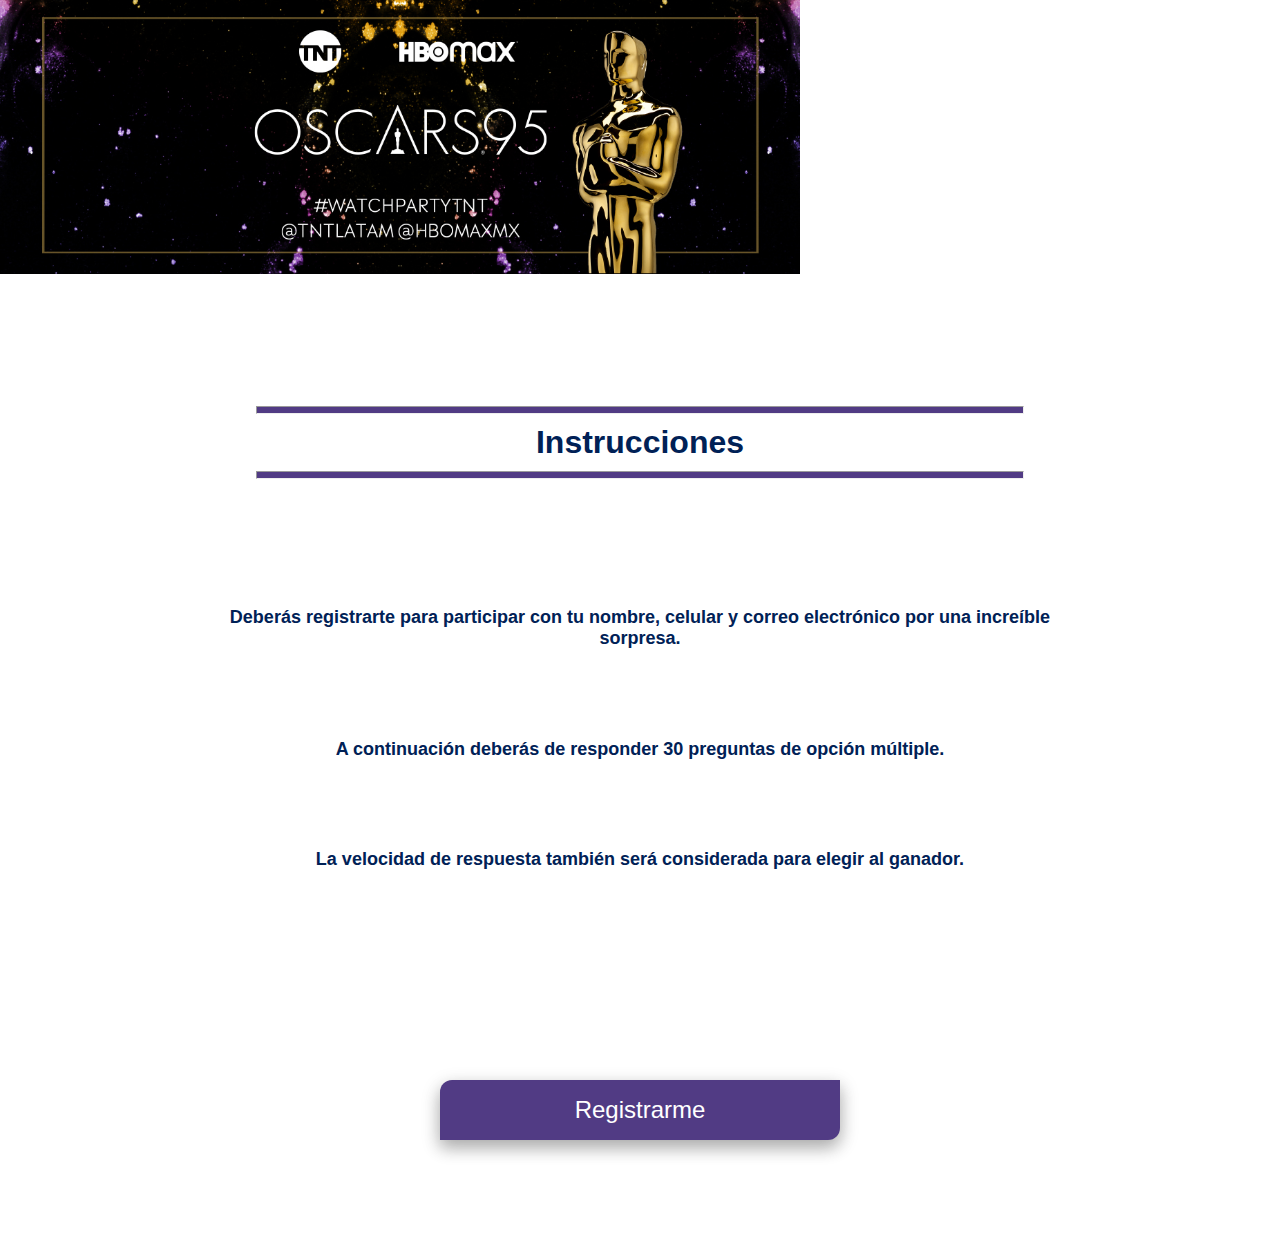
==== instrucciones.html @ a6ed821a "Cambio textos" ====
<!DOCTYPE html>
<html lang="en">
<head>
    <meta charset="UTF-8">
    <meta http-equiv="X-UA-Compatible" content="IE=edge">
    <meta name="viewport" content="width=device-width, initial-scale=1.0">
    <link rel="stylesheet" href="css/style.css">
    <title>watchpartytnt.com</title>
</head>
<body>
    <img src="img/banner.jpg" alt="" srcset="" class="logoTitulo">
    <hr class="divisionMoradaArriba">
    <div class="divCentrado">
        <span class="textoTitulo">Instrucciones</span>
    </div>
    <hr class="divisionMoradaAbajo">
    <p class="texto">Deberás registrarte para participar con tu nombre, celular y correo electrónico por una increíble sorpresa.</p>
    <p class="texto">A continuación deberás de responder 30 preguntas de opción múltiple.</p>
    <p class="texto">La velocidad de respuesta también será considerada para elegir al ganador.</p>
    <br>
    <div class="centrado">    
        <button class="boton" onclick="window.location.href = 'registro.html';">Registrarme</button>
</div>
</body>
</html>
---- css/style.css ----
body {
    background-color: white;
    margin: 0px;
    padding: 0px;
    border: 0px;
    font-family: 'Helvetica', 'Arial', sans-serif;
  }

  .centrado{
    text-align: center;
    align-content: center;
    margin-left: 10%;
    margin-right: 10%;
    width: 80%;
    line-height: 1.5;
    vertical-align: middle;
}

.logoTitulo{
    align-items: center;
    width: 100%;
    margin-top: 0%;
    max-width: 800px;
    margin-left: auto;
    margin-right: auto;
    margin-bottom: 5%;
}

.texto{
    text-align: center;
    font-weight: 600;
    font-size: 18px;
    color: #002156 ;
    margin-left: 15%;
    margin-right: 15%;
    margin-top: 0%;
    margin-bottom: 7%;
}

.boton{
    box-shadow: 0 8px 16px 0 rgba(0,0,0,0.2), 0 6px 20px 0 rgba(0,0,0,0.19);
    border-radius: 12px 0px 12px 0px; 
    background-color: #513b84  ; 
    border: none;
    color: white;
    padding-top : 16px;
    padding-bottom : 16px;
    padding-left: 32px;
    padding-right: 32px;
    text-align: center;
    text-decoration: none;
    font-size: 24px;
    width: 70%;
    max-width: 400px;
    margin-top: 10%;
    margin-bottom: 10%;
}


.divisionRojaArriba{
    color: #ed1c24;
    background-color: #ed1c24;
    height: 6px;
    margin-left: 20%;
    margin-right: 20%;
    margin-bottom: 0px;
    margin-top: 5%;
    margin-bottom: 10px;
}

.divisionRojaAbajo{
    color: #ed1c24;
    background-color: #ed1c24;
    height: 6px;
    margin-left: 20%;
    margin-right: 20%;
    margin-bottom: 10%;
    margin-top: 10px;
}

.divisionMoradaArriba{
    color: #513b84;
    background-color: #513b84;
    height: 6px;
    margin-left: 20%;
    margin-right: 20%;
    margin-bottom: 0px;
    margin-top: 5%;
    margin-bottom: 10px;
}

.divisionMoradaAbajo{
    color: #513b84;
    background-color: #513b84   ;
    height: 6px;
    margin-left: 20%;
    margin-right: 20%;
    margin-bottom: 10%;
    margin-top: 10px;
}
.textoTitulo{
    font-weight: 600;
    font-size: 32px;
    color: #002156 ;
    margin: auto;
}

.divCentrado{
    text-align: center;
}

.inputDatos{
    font-weight: 600;
    font-size: 18px;
    color: #002156 ;
    text-align: center;
    width: 50%;
    height: 30px;
    margin-left: 25%;
    background-color: whitesmoke;
    margin-bottom: 5%;
}

.mensajeError{
    color: #ed1c24;
    height: 30px;
    font-weight: 600;
    font-size: 18px;
    text-align: center;
}

.mensajeResultado{
    color: #513b84;
    height: 30px;
    font-weight: 600;
    font-size: 18px;
    text-align: center;
}

.textoTitulo3{
    font-weight: 600;
    font-size: 18px;
    color: #002156 ;
    text-align: center;
    width: 90%;
    margin-left: 5%;
    margin-right: 5%;
    margin-top: 0px;
    margin-bottom: 20px;
}

.respuestas{
    color: white;
    height: 30px;
    font-weight: 600;
    font-size: 18px;
    text-align: center;
    background-color: MediumPurple;
    margin-top: 1%;
    width: 80%;
    /* height: 60px; */
    margin-left: 10%;
    margin-right: 10%;
    border-color: purple;
    border-style: solid;
    border-width: 3px;
    /* line-height: 3.0; */
    display: block;
    padding-top: 10px;
    padding-bottom: 10px;
    
    /* vertical-align: middle; */
    border-radius: 12px 0px 12px 0px; 
    word-wrap: break-word;
}

.respuestaSelecionada{
    background-color: purple; 
    border-color: MediumPurple;
    color: white;
}

.grande{
    font-weight: 800;
    font-size: 32px;
}

.oculto{
    display: none;
}
.qrcode2{
    padding-top: 0px;
    padding-bottom: 10px;
    display: flex;
    justify-content: center;
    margin-bottom: 5%;
}
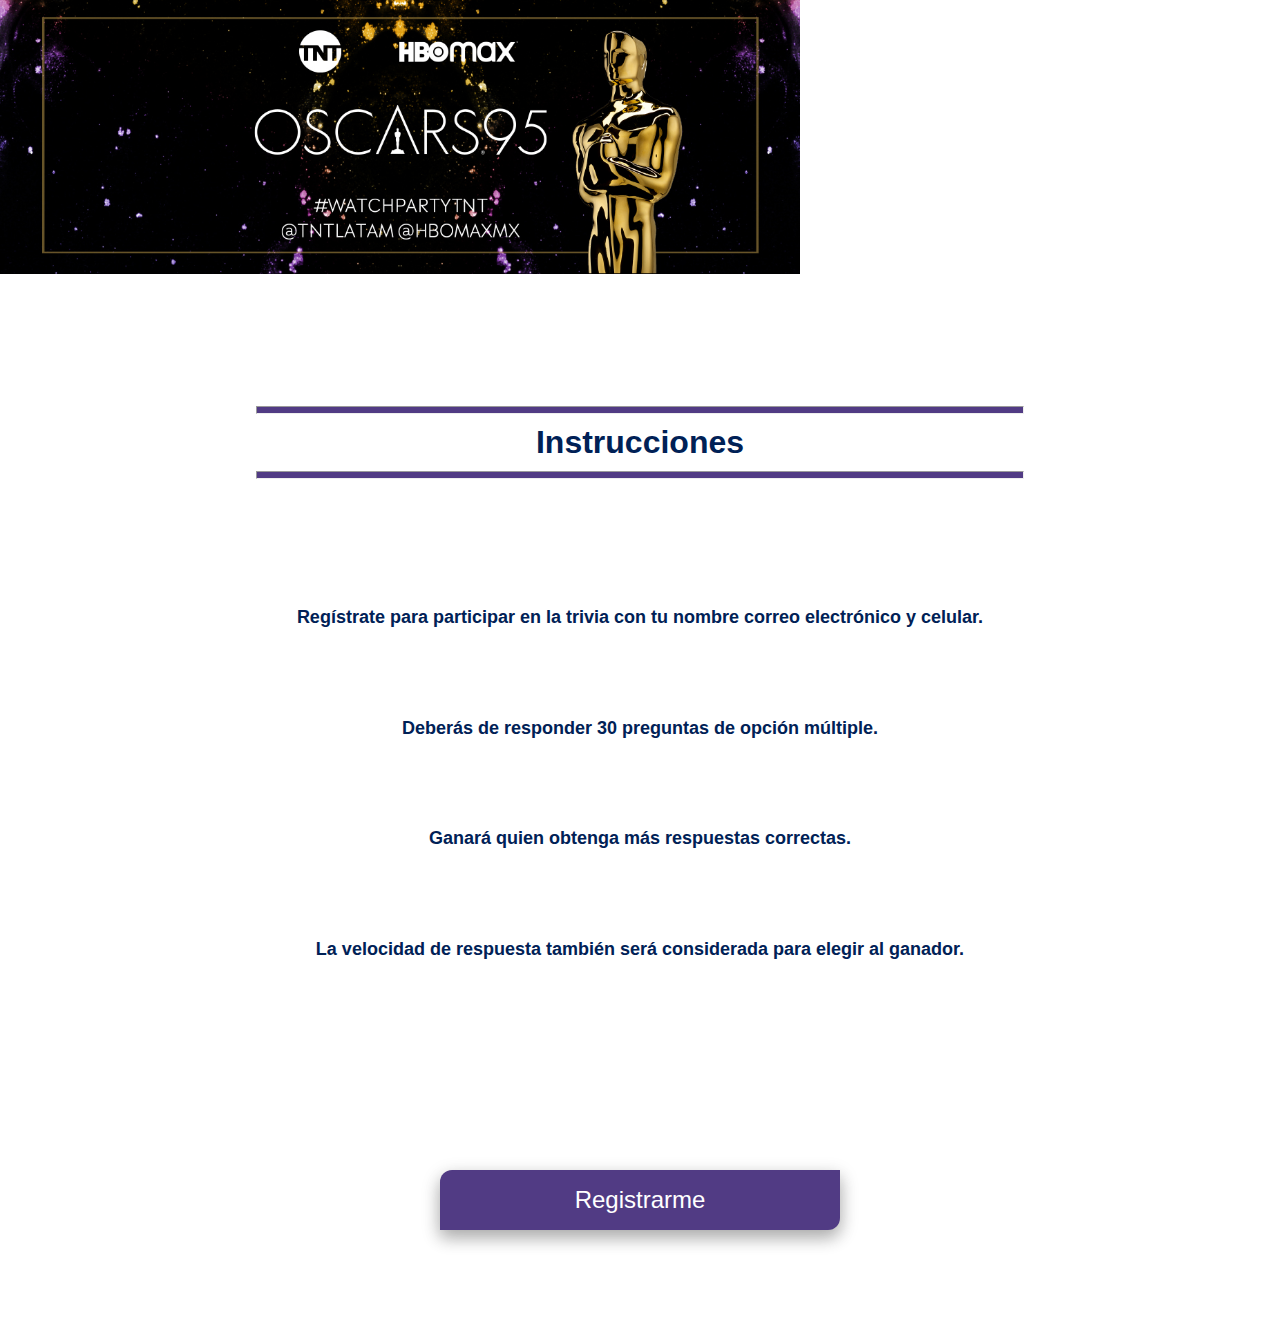
==== commit 59ef6b9f: "Cambios Textos" ====
--- a/instrucciones.html
+++ b/instrucciones.html
@@ -14,8 +14,9 @@
         <span class="textoTitulo">Instrucciones</span>
     </div>
     <hr class="divisionMoradaAbajo">
-    <p class="texto">Deberás registrarte para participar con tu nombre, celular y correo electrónico por una increíble sorpresa.</p>
-    <p class="texto">A continuación deberás de responder 30 preguntas de opción múltiple.</p>
+    <p class="texto">Regístrate para participar en la trivia con tu nombre correo electrónico y celular.</p>
+    <p class="texto">Deberás de responder 30 preguntas de opción múltiple.</p>
+    <p class="texto">Ganará quien obtenga más respuestas correctas.</p>
     <p class="texto">La velocidad de respuesta también será considerada para elegir al ganador.</p>
     <br>
     <div class="centrado">    
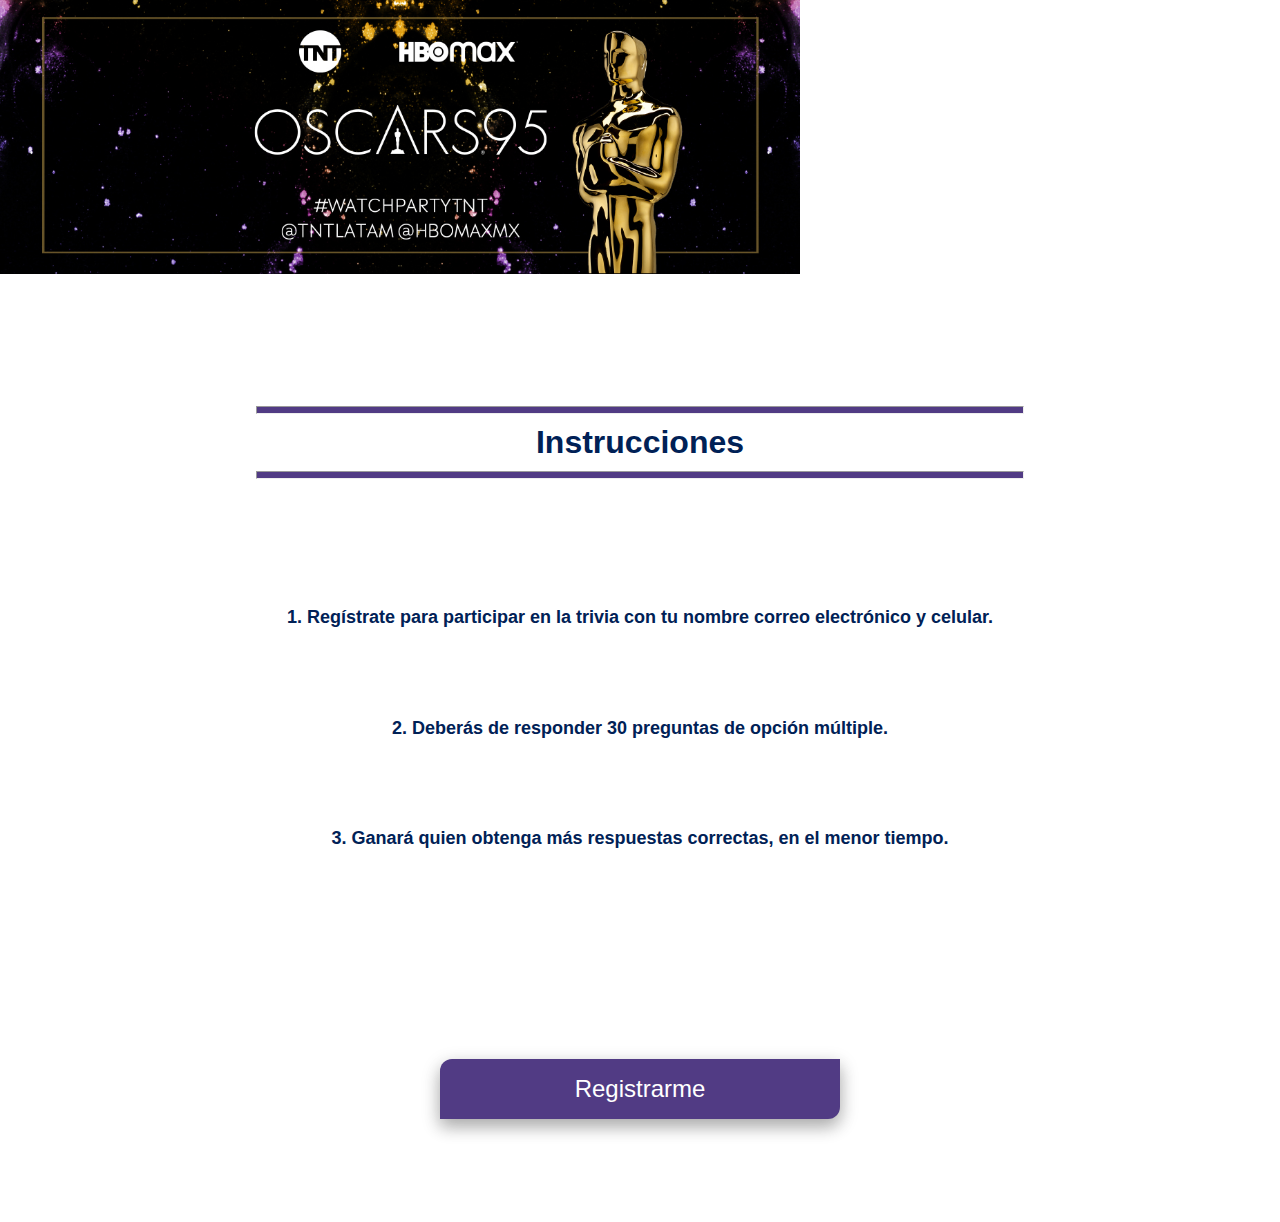
==== commit 18fd3d15: "mas cambios a texto" ====
--- a/instrucciones.html
+++ b/instrucciones.html
@@ -14,10 +14,9 @@
         <span class="textoTitulo">Instrucciones</span>
     </div>
     <hr class="divisionMoradaAbajo">
-    <p class="texto">Regístrate para participar en la trivia con tu nombre correo electrónico y celular.</p>
-    <p class="texto">Deberás de responder 30 preguntas de opción múltiple.</p>
-    <p class="texto">Ganará quien obtenga más respuestas correctas.</p>
-    <p class="texto">La velocidad de respuesta también será considerada para elegir al ganador.</p>
+    <p class="texto">1. Regístrate para participar en la trivia con tu nombre correo electrónico y celular.</p>
+    <p class="texto">2. Deberás de responder 30 preguntas de opción múltiple.</p>
+    <p class="texto">3. Ganará quien obtenga más respuestas correctas, en el menor tiempo.</p>
     <br>
     <div class="centrado">    
         <button class="boton" onclick="window.location.href = 'registro.html';">Registrarme</button>
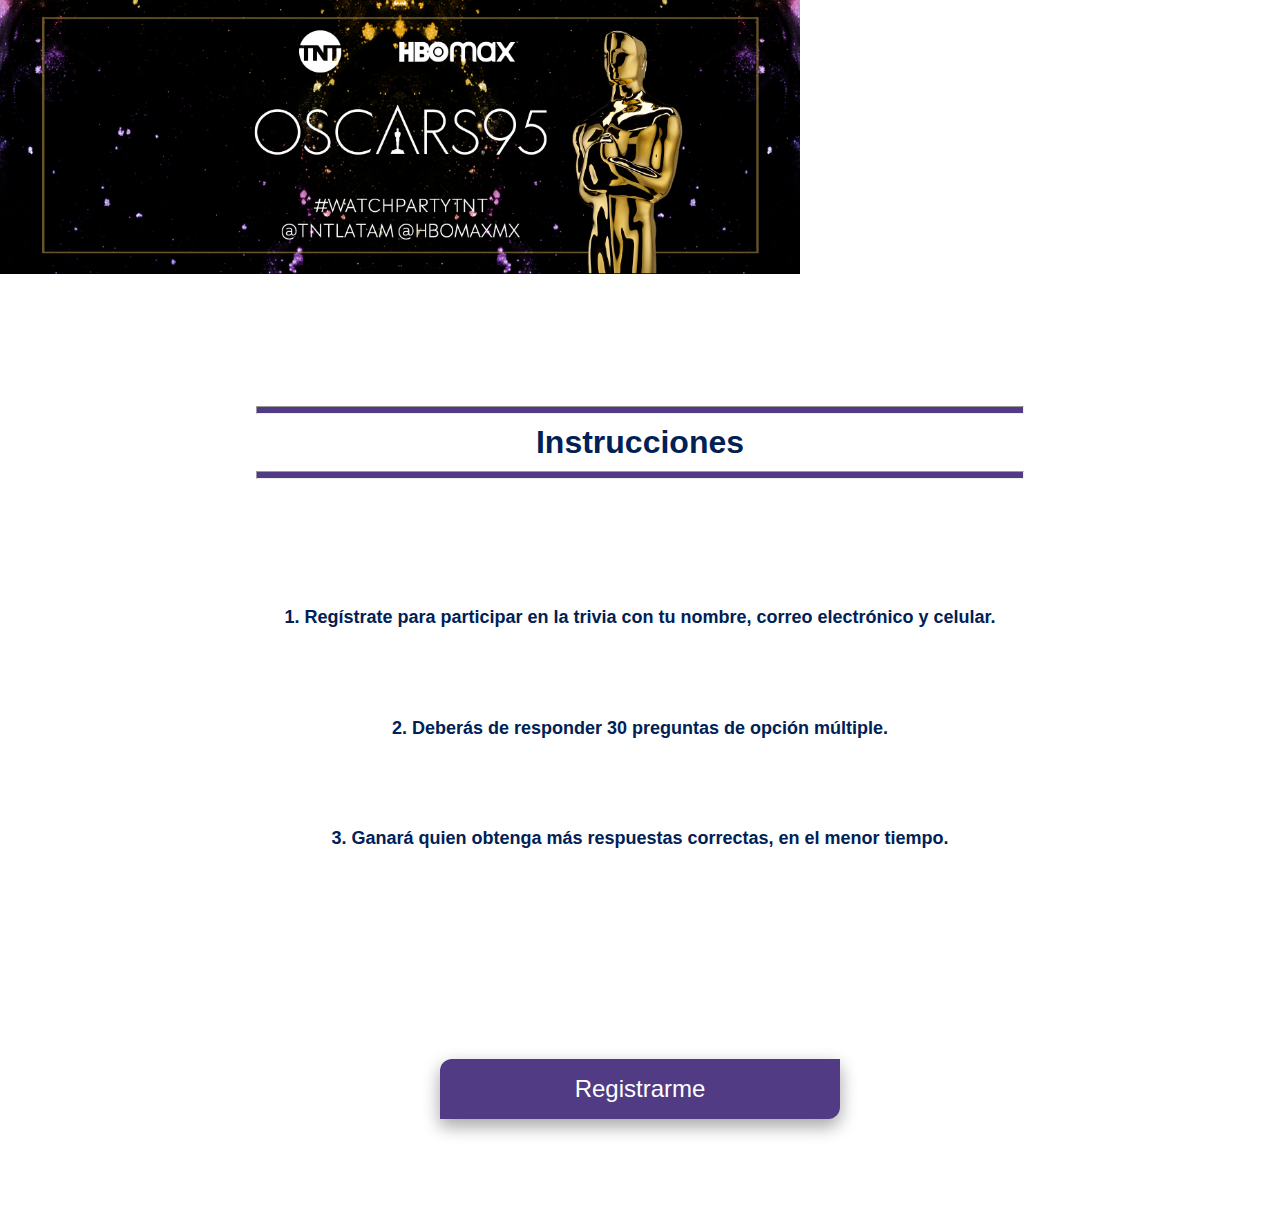
==== commit 51265eaf: "mas cambios texto" ====
--- a/instrucciones.html
+++ b/instrucciones.html
@@ -14,7 +14,7 @@
         <span class="textoTitulo">Instrucciones</span>
     </div>
     <hr class="divisionMoradaAbajo">
-    <p class="texto">1. Regístrate para participar en la trivia con tu nombre correo electrónico y celular.</p>
+    <p class="texto">1. Regístrate para participar en la trivia con tu nombre, correo electrónico y celular.</p>
     <p class="texto">2. Deberás de responder 30 preguntas de opción múltiple.</p>
     <p class="texto">3. Ganará quien obtenga más respuestas correctas, en el menor tiempo.</p>
     <br>
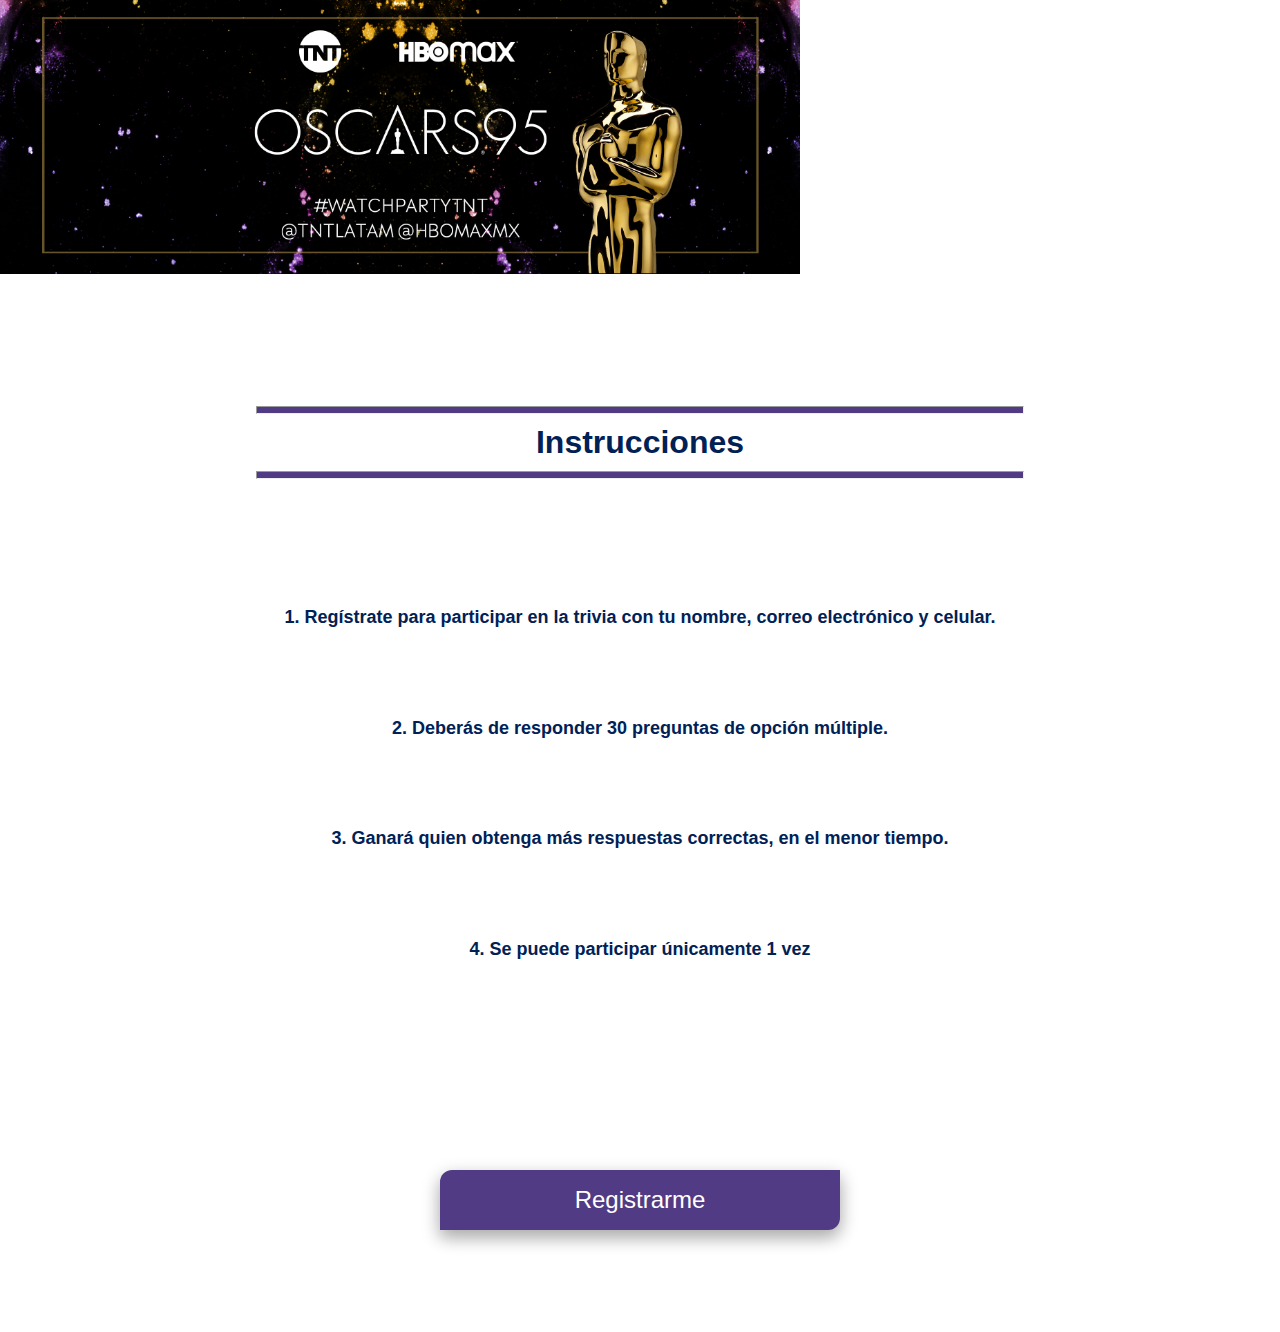
==== commit 296c5f87: "Cambios de idioma para No traducir" ====
--- a/instrucciones.html
+++ b/instrucciones.html
@@ -1,5 +1,5 @@
 <!DOCTYPE html>
-<html lang="en">
+<html lang="es" class="notranslate" translate="no">
 <head>
     <meta charset="UTF-8">
     <meta http-equiv="X-UA-Compatible" content="IE=edge">
@@ -17,6 +17,7 @@
     <p class="texto">1. Regístrate para participar en la trivia con tu nombre, correo electrónico y celular.</p>
     <p class="texto">2. Deberás de responder 30 preguntas de opción múltiple.</p>
     <p class="texto">3. Ganará quien obtenga más respuestas correctas, en el menor tiempo.</p>
+    <p class="texto">4. Se puede participar únicamente 1 vez</p>
     <br>
     <div class="centrado">    
         <button class="boton" onclick="window.location.href = 'registro.html';">Registrarme</button>
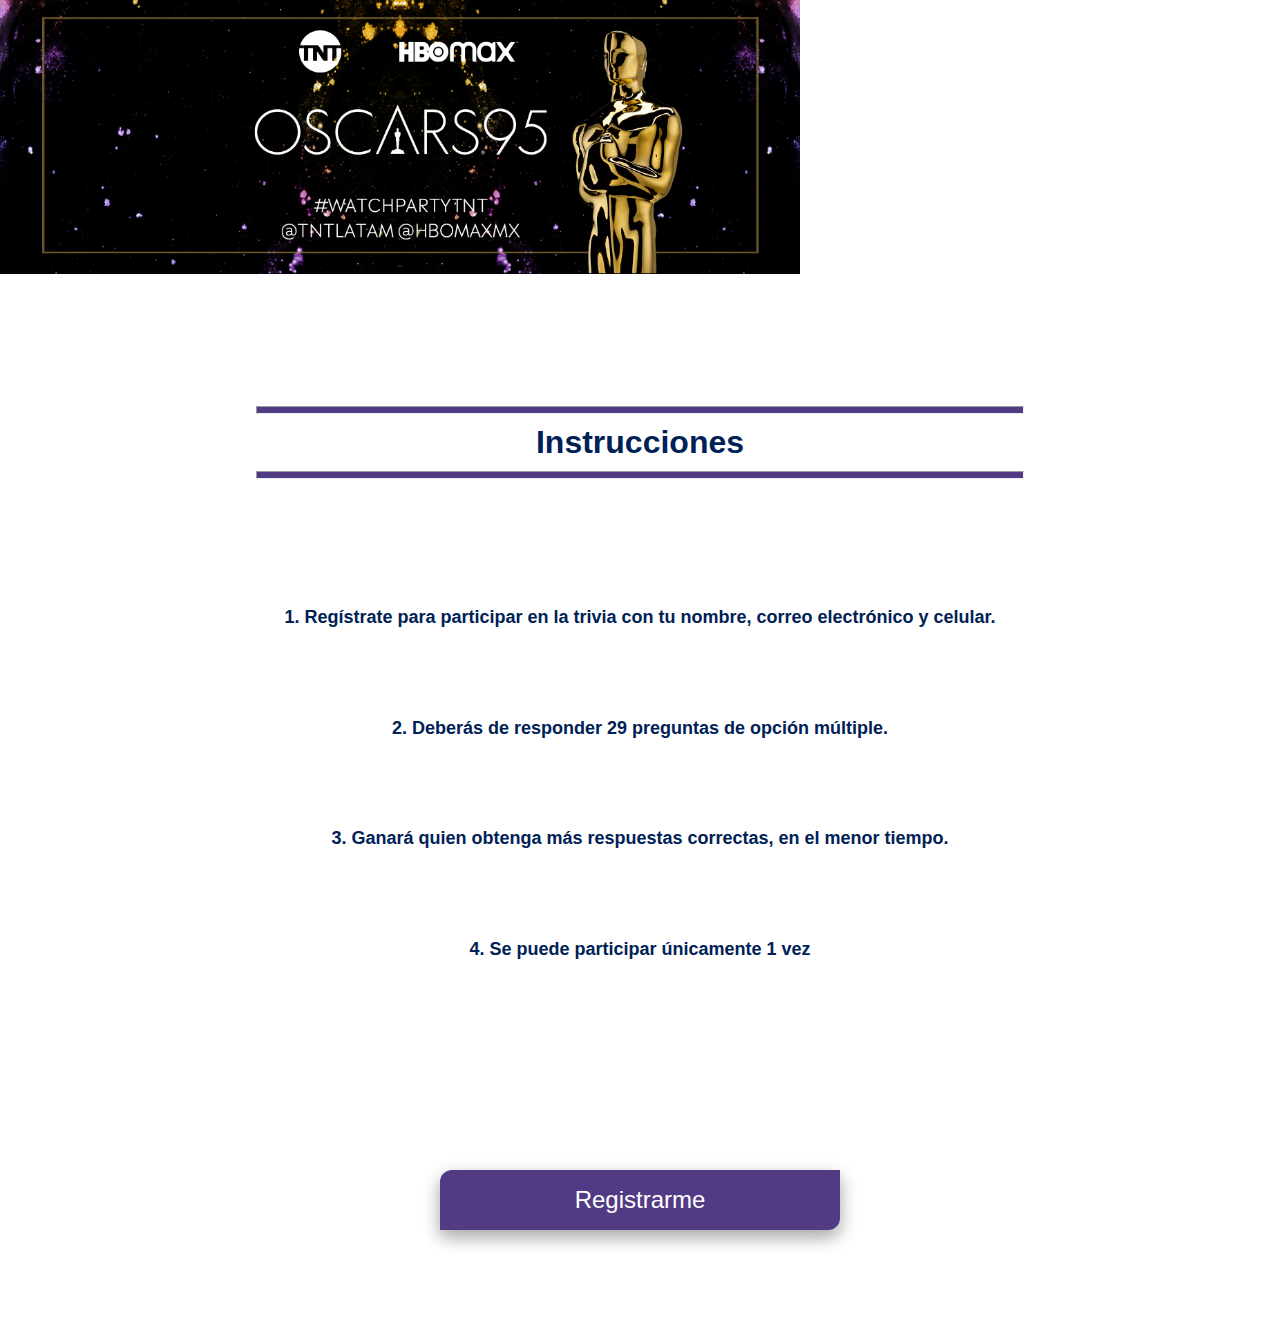
==== commit 455bd1cc: "29 preguntas" ====
--- a/instrucciones.html
+++ b/instrucciones.html
@@ -15,7 +15,7 @@
     </div>
     <hr class="divisionMoradaAbajo">
     <p class="texto">1. Regístrate para participar en la trivia con tu nombre, correo electrónico y celular.</p>
-    <p class="texto">2. Deberás de responder 30 preguntas de opción múltiple.</p>
+    <p class="texto">2. Deberás de responder 29 preguntas de opción múltiple.</p>
     <p class="texto">3. Ganará quien obtenga más respuestas correctas, en el menor tiempo.</p>
     <p class="texto">4. Se puede participar únicamente 1 vez</p>
     <br>
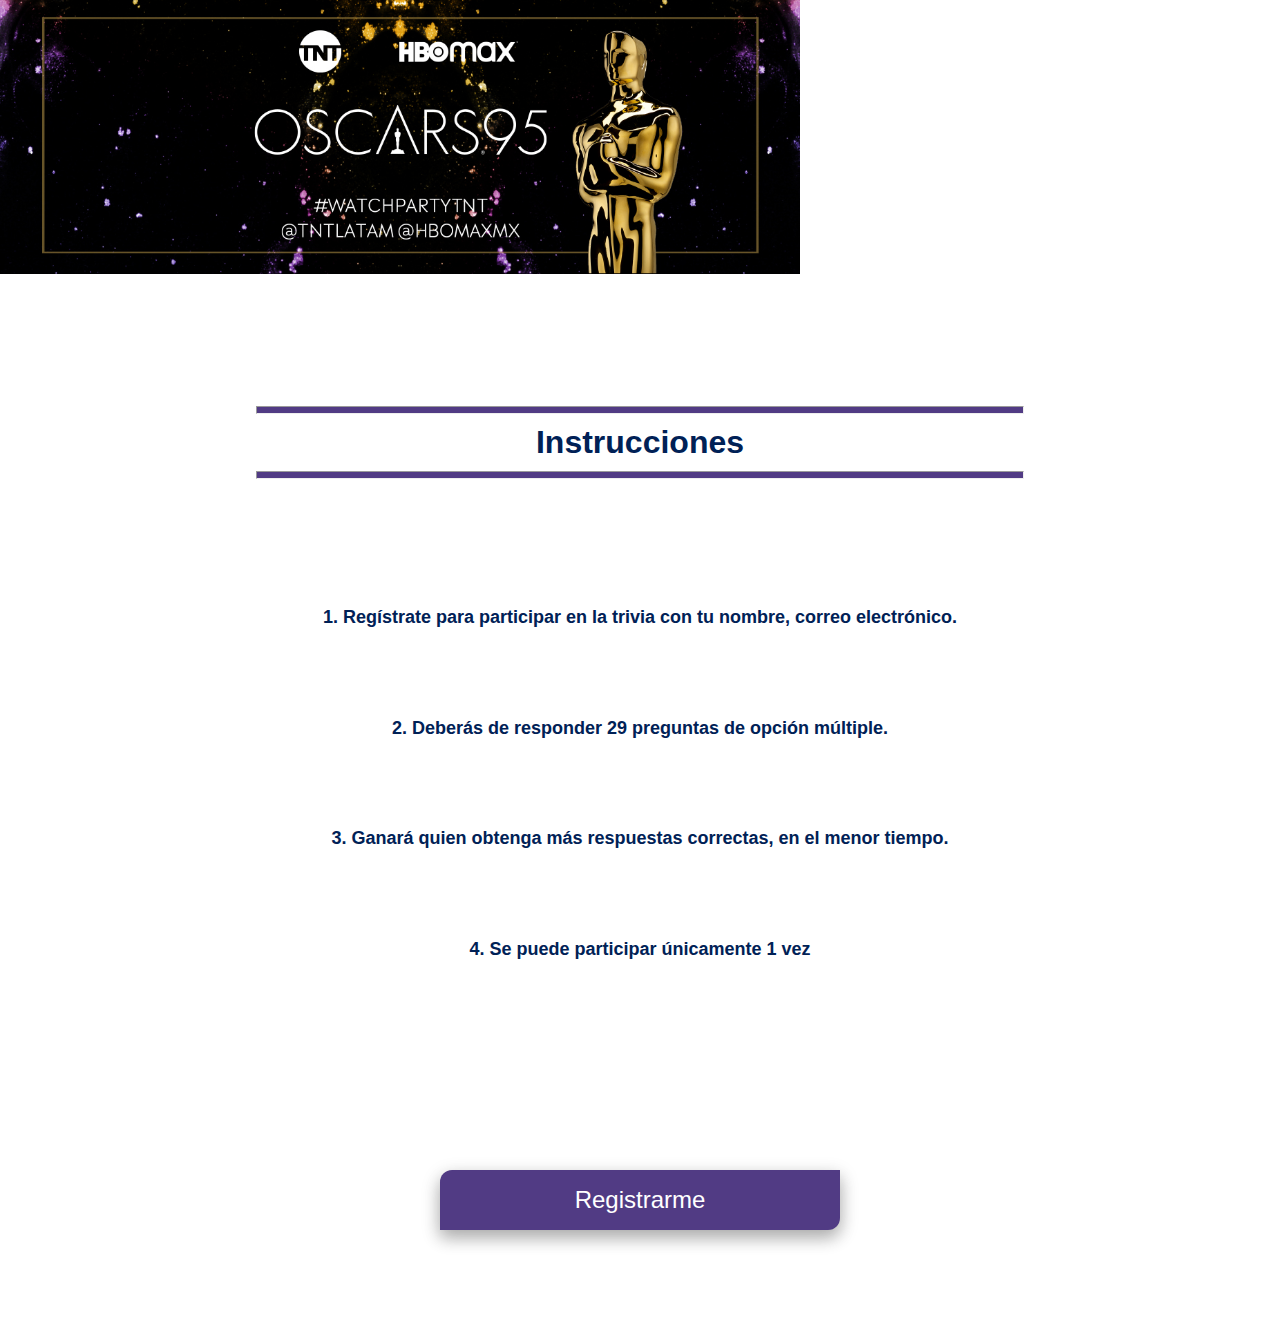
==== commit 2f842f5f: "quitar celular" ====
--- a/instrucciones.html
+++ b/instrucciones.html
@@ -14,7 +14,7 @@
         <span class="textoTitulo">Instrucciones</span>
     </div>
     <hr class="divisionMoradaAbajo">
-    <p class="texto">1. Regístrate para participar en la trivia con tu nombre, correo electrónico y celular.</p>
+    <p class="texto">1. Regístrate para participar en la trivia con tu nombre, correo electrónico.</p>
     <p class="texto">2. Deberás de responder 29 preguntas de opción múltiple.</p>
     <p class="texto">3. Ganará quien obtenga más respuestas correctas, en el menor tiempo.</p>
     <p class="texto">4. Se puede participar únicamente 1 vez</p>
--- a/css/style.css
+++ b/css/style.css
@@ -5,6 +5,10 @@
     border: 0px;
     font-family: 'Helvetica', 'Arial', sans-serif;
   }
+
+.display{
+    display: block;
+}
 
   .centrado{
     text-align: center;
@@ -76,6 +80,10 @@
     margin-right: 20%;
     margin-bottom: 10%;
     margin-top: 10px;
+}
+
+.colorTextoMorado{
+    color: #513b84;
 }
 
 .divisionMoradaArriba{
@@ -185,6 +193,16 @@
     font-size: 32px;
 }
 
+.margen{
+    margin: 10px 10px 10px 10px;
+}
+
+.mediano{
+    font-weight: 600;
+    font-size: 18px;
+    margin-bottom: 40px;
+}
+
 .oculto{
     display: none;
 }
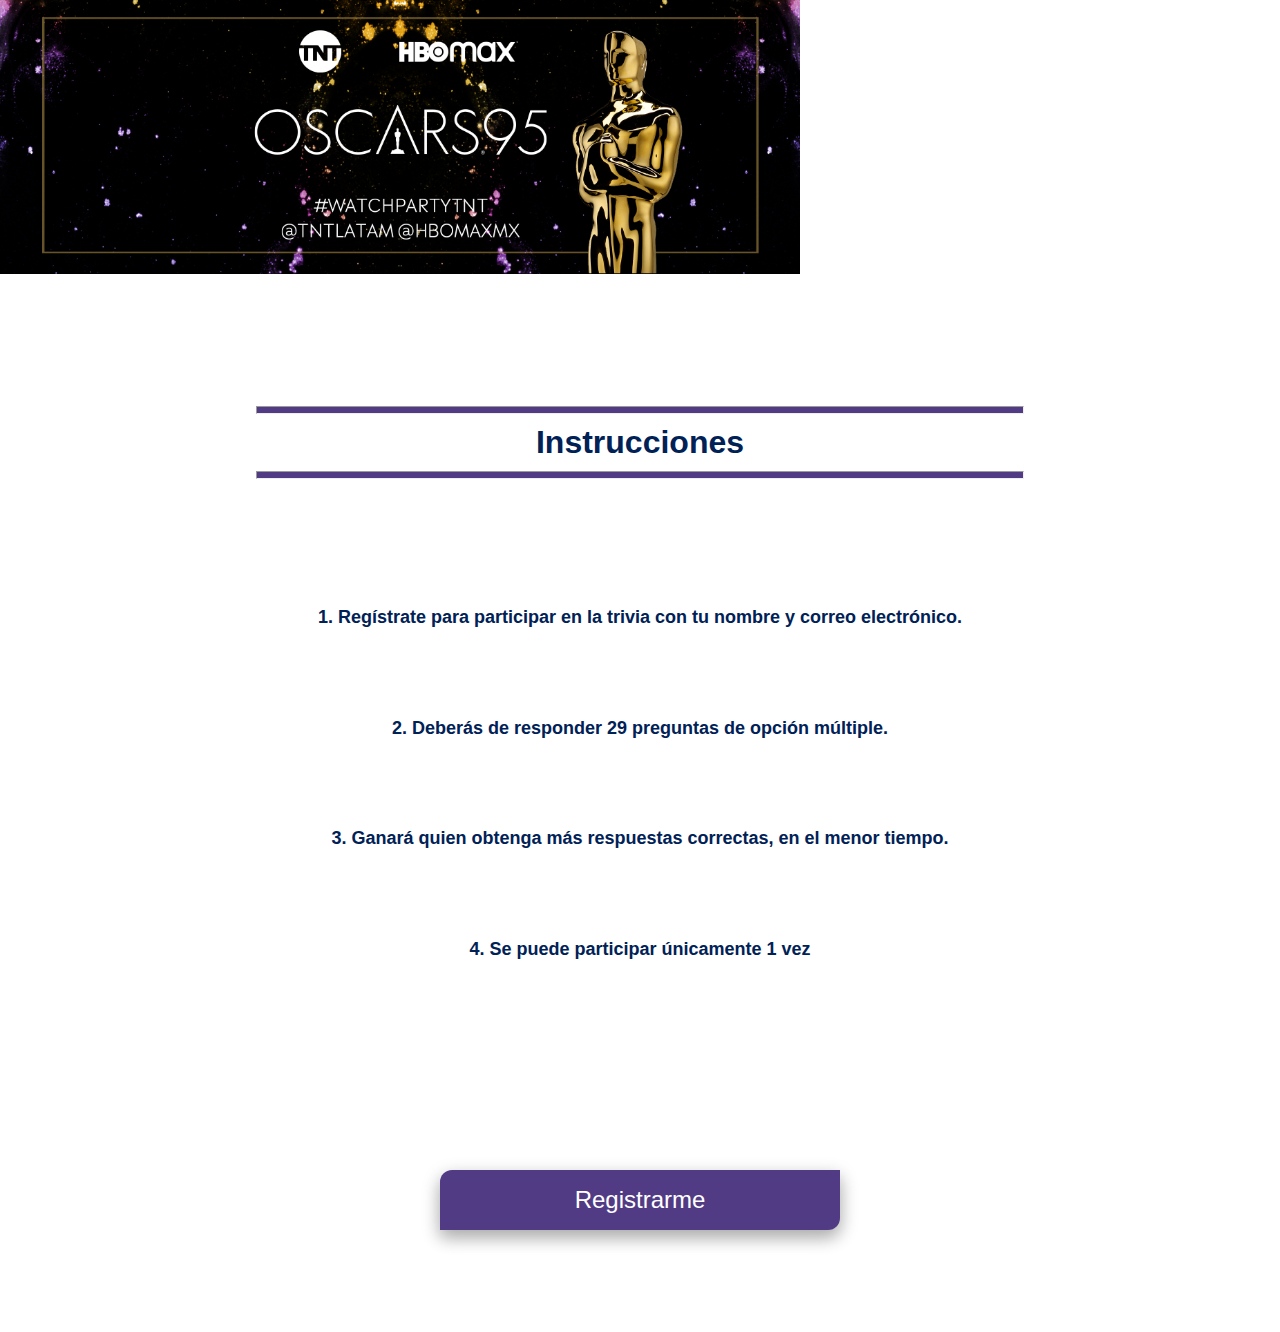
==== commit 7b508fa8: "texto editado" ====
--- a/instrucciones.html
+++ b/instrucciones.html
@@ -14,7 +14,7 @@
         <span class="textoTitulo">Instrucciones</span>
     </div>
     <hr class="divisionMoradaAbajo">
-    <p class="texto">1. Regístrate para participar en la trivia con tu nombre, correo electrónico.</p>
+    <p class="texto">1. Regístrate para participar en la trivia con tu nombre y correo electrónico.</p>
     <p class="texto">2. Deberás de responder 29 preguntas de opción múltiple.</p>
     <p class="texto">3. Ganará quien obtenga más respuestas correctas, en el menor tiempo.</p>
     <p class="texto">4. Se puede participar únicamente 1 vez</p>
